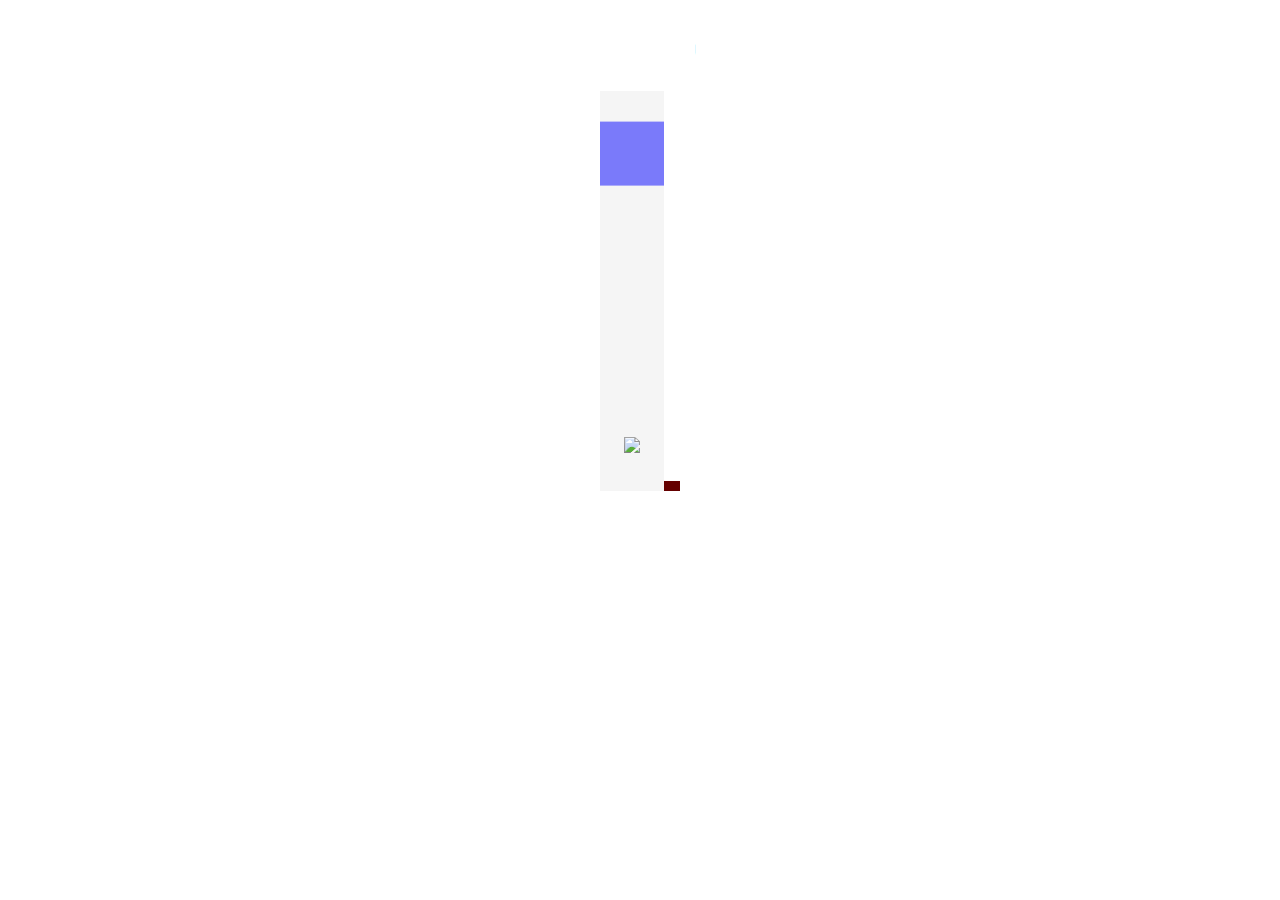
==== index2.html @ b6b6e3d5 "lake surface" ====
<!DOCTYPE html>
<html lang="en">
<head>
    <meta charset="UTF-8">
    <meta name="viewport" content="width=device-width, initial-scale=1.0">
    <meta http-equiv="X-UA-Compatible" content="ie=edge">
    <title>Fishing Game</title>
    <link href="https://fonts.googleapis.com/css?family=Holtwood+One+SC&display=swap" rel="stylesheet">
    <link rel="stylesheet" type="text/css" href="css/main.css"> 
</head>
<body>
    <div class="gameBoard">
        <div class="titleScreen"></div>
        <div class="container">
            <div class='lake'>
                <div class="rect">
                    <div id="innerRect"></div>
                    <div id="fish"></div>
                </div>
                <div class="fishStatsBox">
                        <!-- <div id="fishStats"> -->
                                <svg version="1.1" id="Layer_1" xmlns="http://www.w3.org/2000/svg" xmlns:xlink="http://www.w3.org/1999/xlink" 
                                width="100px" height="400px" xml:space="preserve"></svg>
                        <!-- </div>   -->
                </div> 
            </div>
        </div>
    </div>
<script src="js/app.js"></script>
</body>
</html>
---- css/main.css ----
.gameBoard{
    width: 100%;
    margin: auto;
    text-align: center;
    font-family: 'Holtwood One SC', serif;
    font-size: 20px;
    height: 10rem;
}
.gameBoard h1{
    animation: title .5s infinite;
}
.titleScreen{
    height: 32px;

}
svg #vertical{
    animation: scrollv 100s infinite

}
svg #horizontal{
    animation: scroll 20s infinite
}
@keyframes scroll{
    0% {transform: translateY(3rem);
        transform: rotate(-5deg)}
    50%{transform: translateY(0rem);
        transform: rotate(10deg)}
    80%{transform: translateY(-2rem);
            transform: rotate(-8deg)}
    100%{transform: translateY(3rem);
        transform: rotate(-5deg)}
}
@keyframes scrollv{
    0% {transform: translateX(2rem)}
    50%{transform: translateX(-2.5rem)}
    100%{transform: translateX(2rem)}
}
@keyframes title{
    0% {transform: rotate(-20deg)scale(.01)}
    50% {transform: rotate(5deg)translateY(-.2rem)}
    100% {opacity: 0;
        transform: rotate(5deg)translateY(.2rem)}
    }
.container{
    width: 80%;
    margin: 1rem auto;
    background-image: url("../img/bg.jpg");
    background-position: -29rem;
    background-position-y: -25rem;
    padding: 1rem;
    
}
.rect {
    /* ; */
    width: 4rem;
    height: 400px;
    margin: auto ;
}
.lake {
    display: inline-flex;
    height: 400px;
}
.lakeDiv {
    display: inline-flex;
    height: 400px;
}
.fishStatsBox {
    width: 1rem;
    margin: auto ;
    height: 400px;
}
/* #fishStats {
    background-color: maroon;
    width: 1rem;
    margin: auto ;
} */
#innerRect {
    background-color: blue;
    width: 4rem;
    height: 4rem;
    /* transform: translateY(5rem); */
    opacity: .5;
    
}
#fish {
    width: 4rem;
    /* transform: translateY(-4rem); */
}
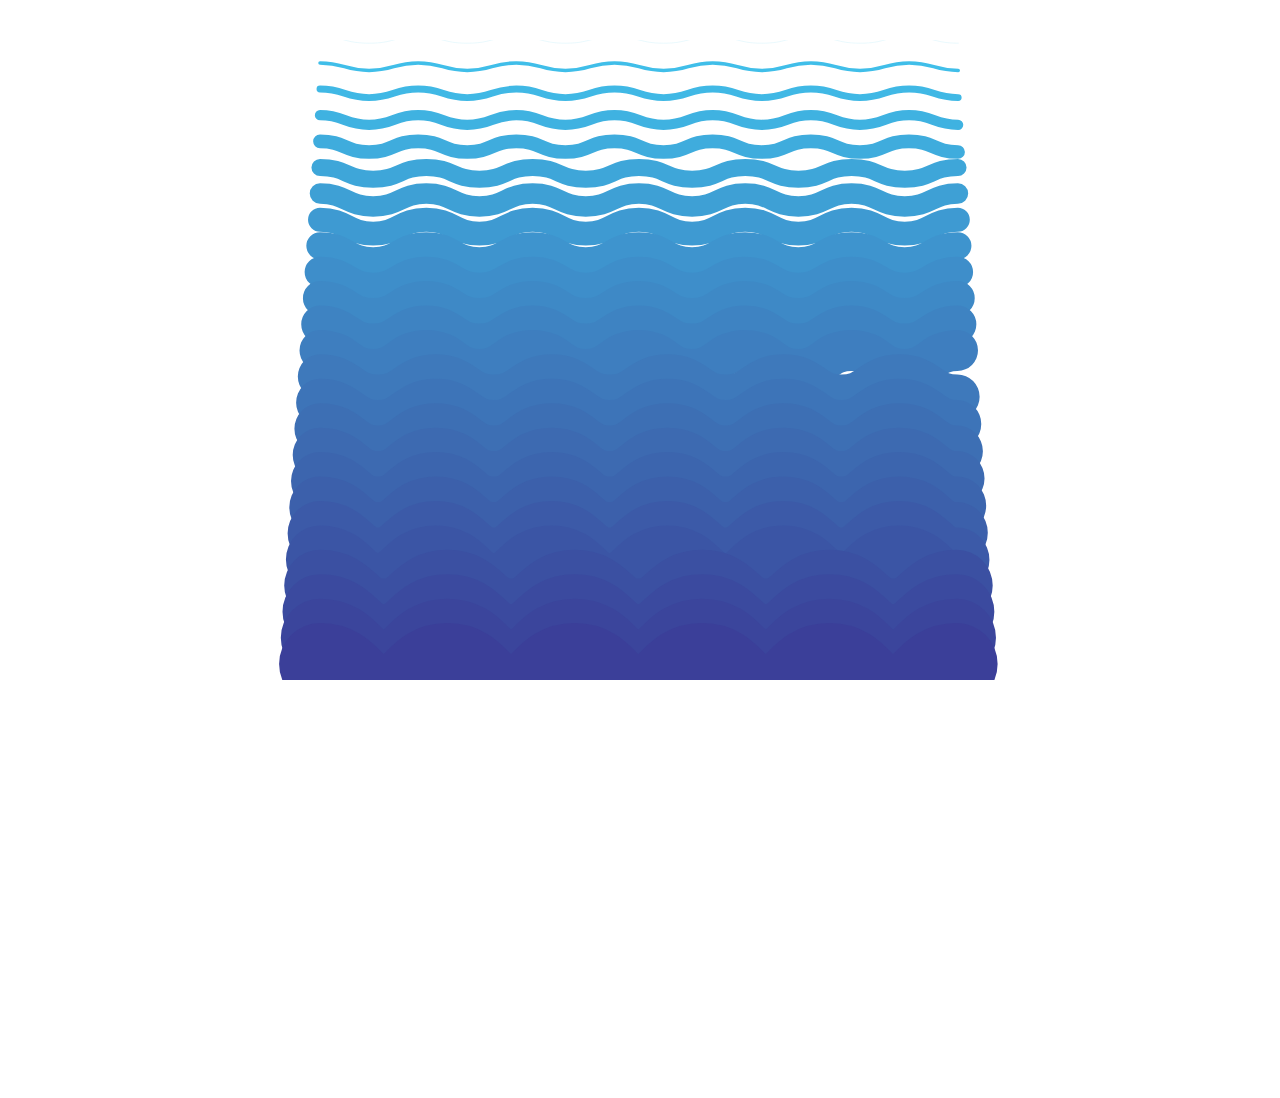
==== commit 4c3f436c: "svg" ====
--- a/index2.html
+++ b/index2.html
@@ -11,21 +11,10 @@
 <body>
     <div class="gameBoard">
         <div class="titleScreen"></div>
-        <div class="container">
-            <div class='lake'>
-                <div class="rect">
-                    <div id="innerRect"></div>
-                    <div id="fish"></div>
-                </div>
-                <div class="fishStatsBox">
-                        <!-- <div id="fishStats"> -->
-                                <svg version="1.1" id="Layer_1" xmlns="http://www.w3.org/2000/svg" xmlns:xlink="http://www.w3.org/1999/xlink" 
-                                width="100px" height="400px" xml:space="preserve"></svg>
-                        <!-- </div>   -->
-                </div> 
-            </div>
-        </div>
+        <object data="img/waves.svg" type="image/svg+xml"
+        id="alphasvg" width="100%" height="400%"></object>
+        <div class="lakeDiv"></div>
     </div>
-<script src="js/app.js"></script>
+<!-- <script src="js/app.js"></script> -->
 </body>
 </html>